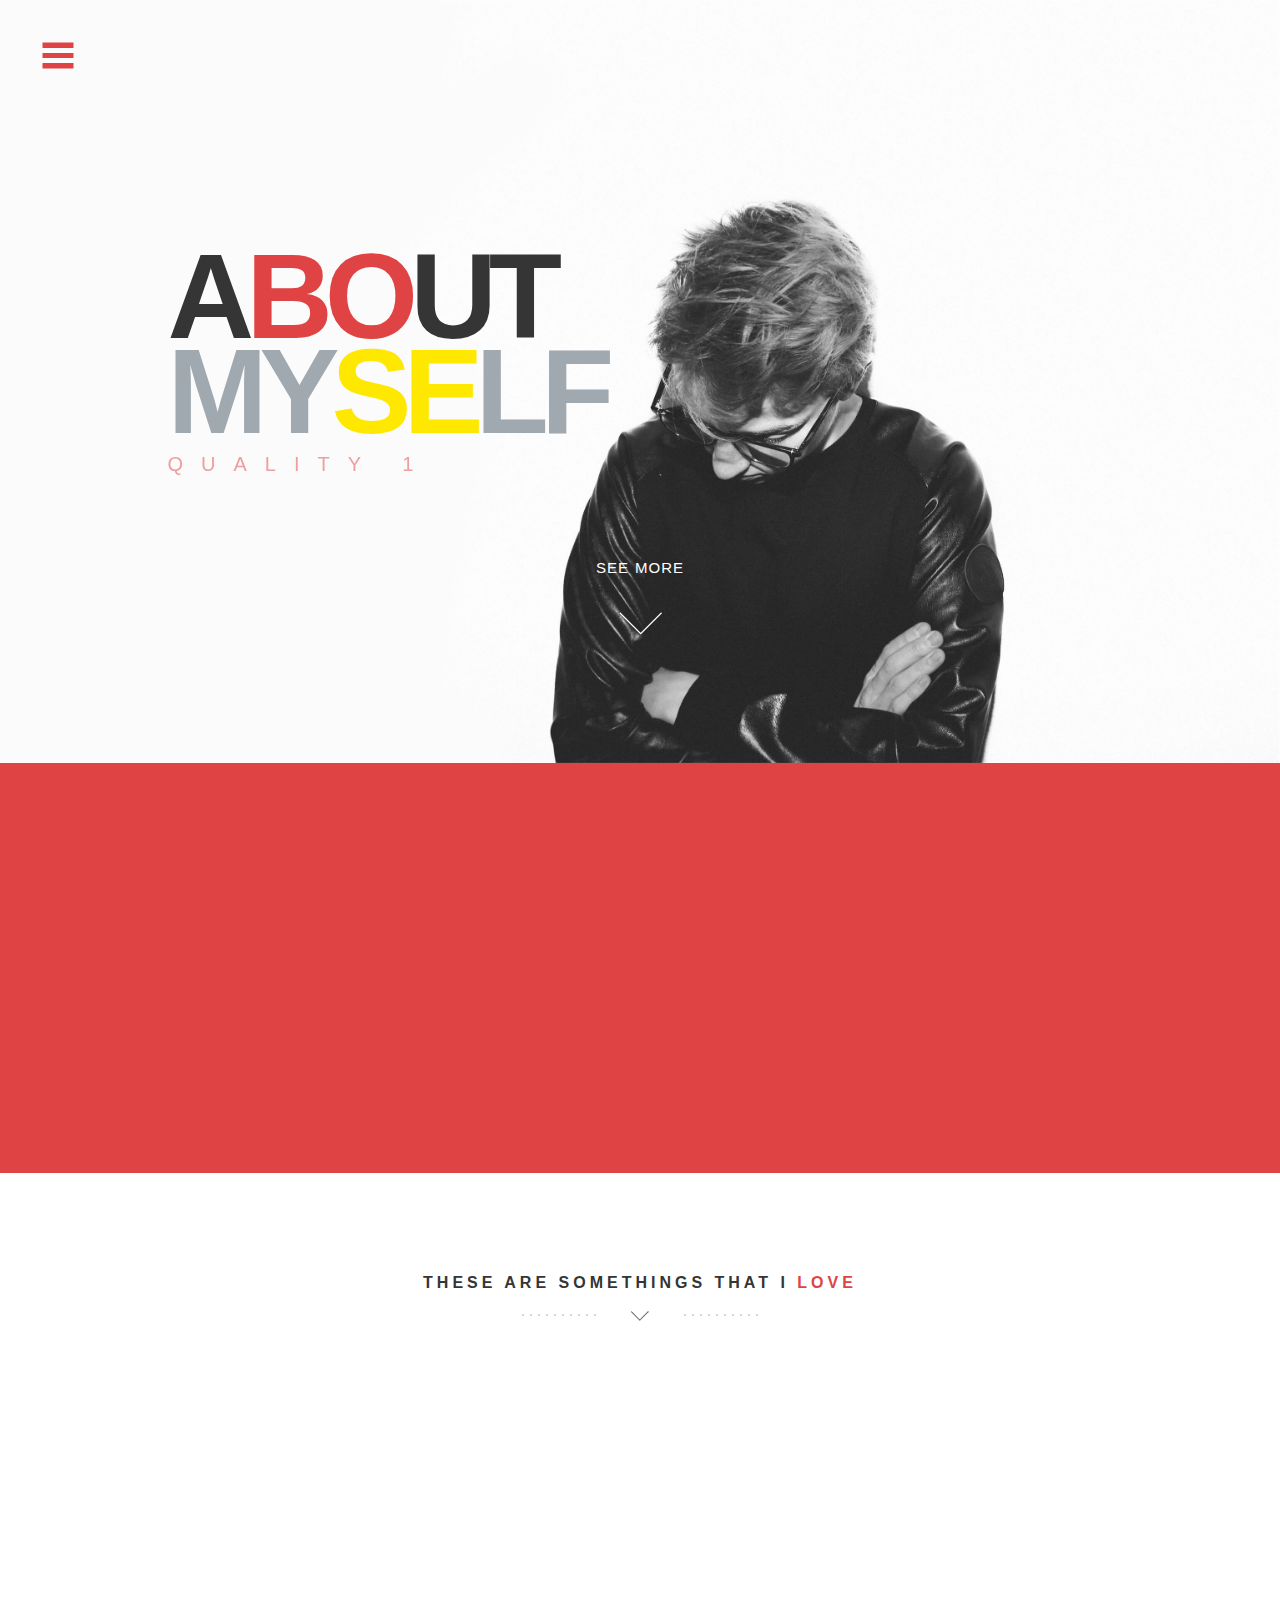
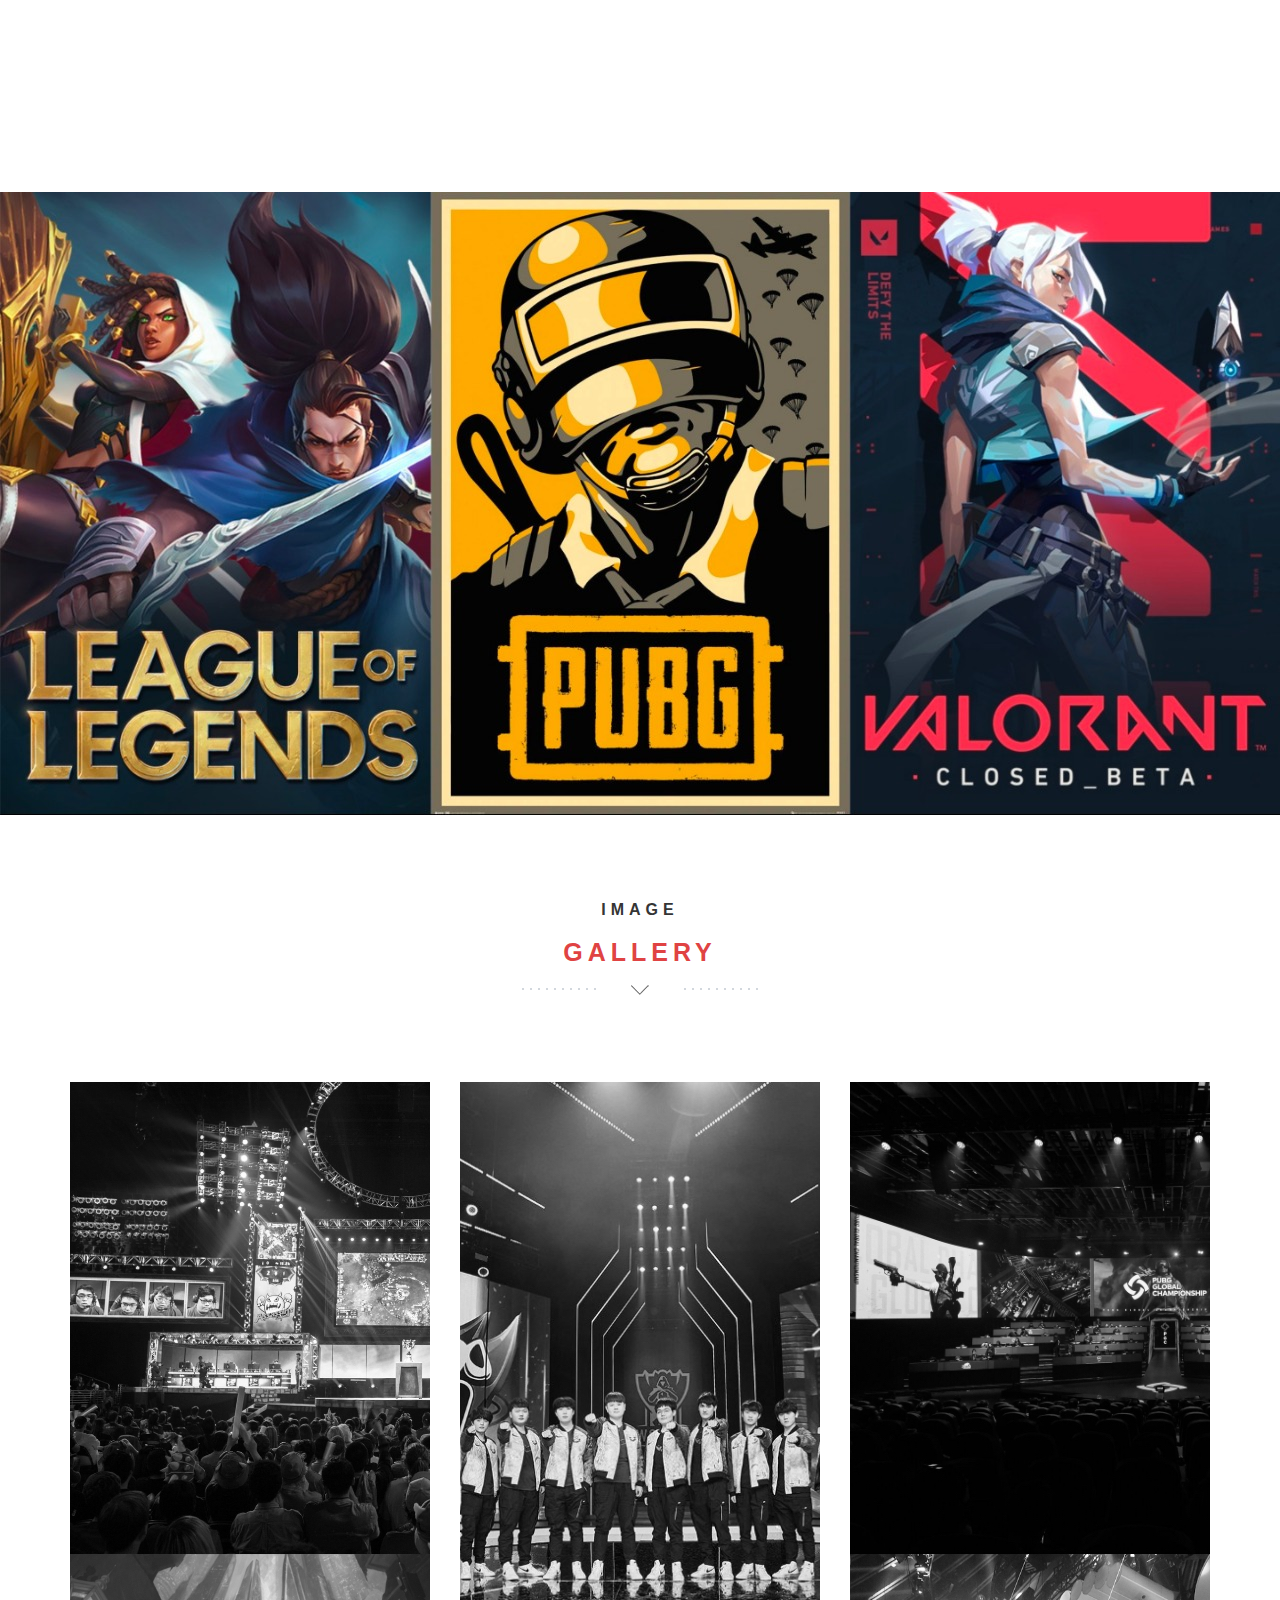
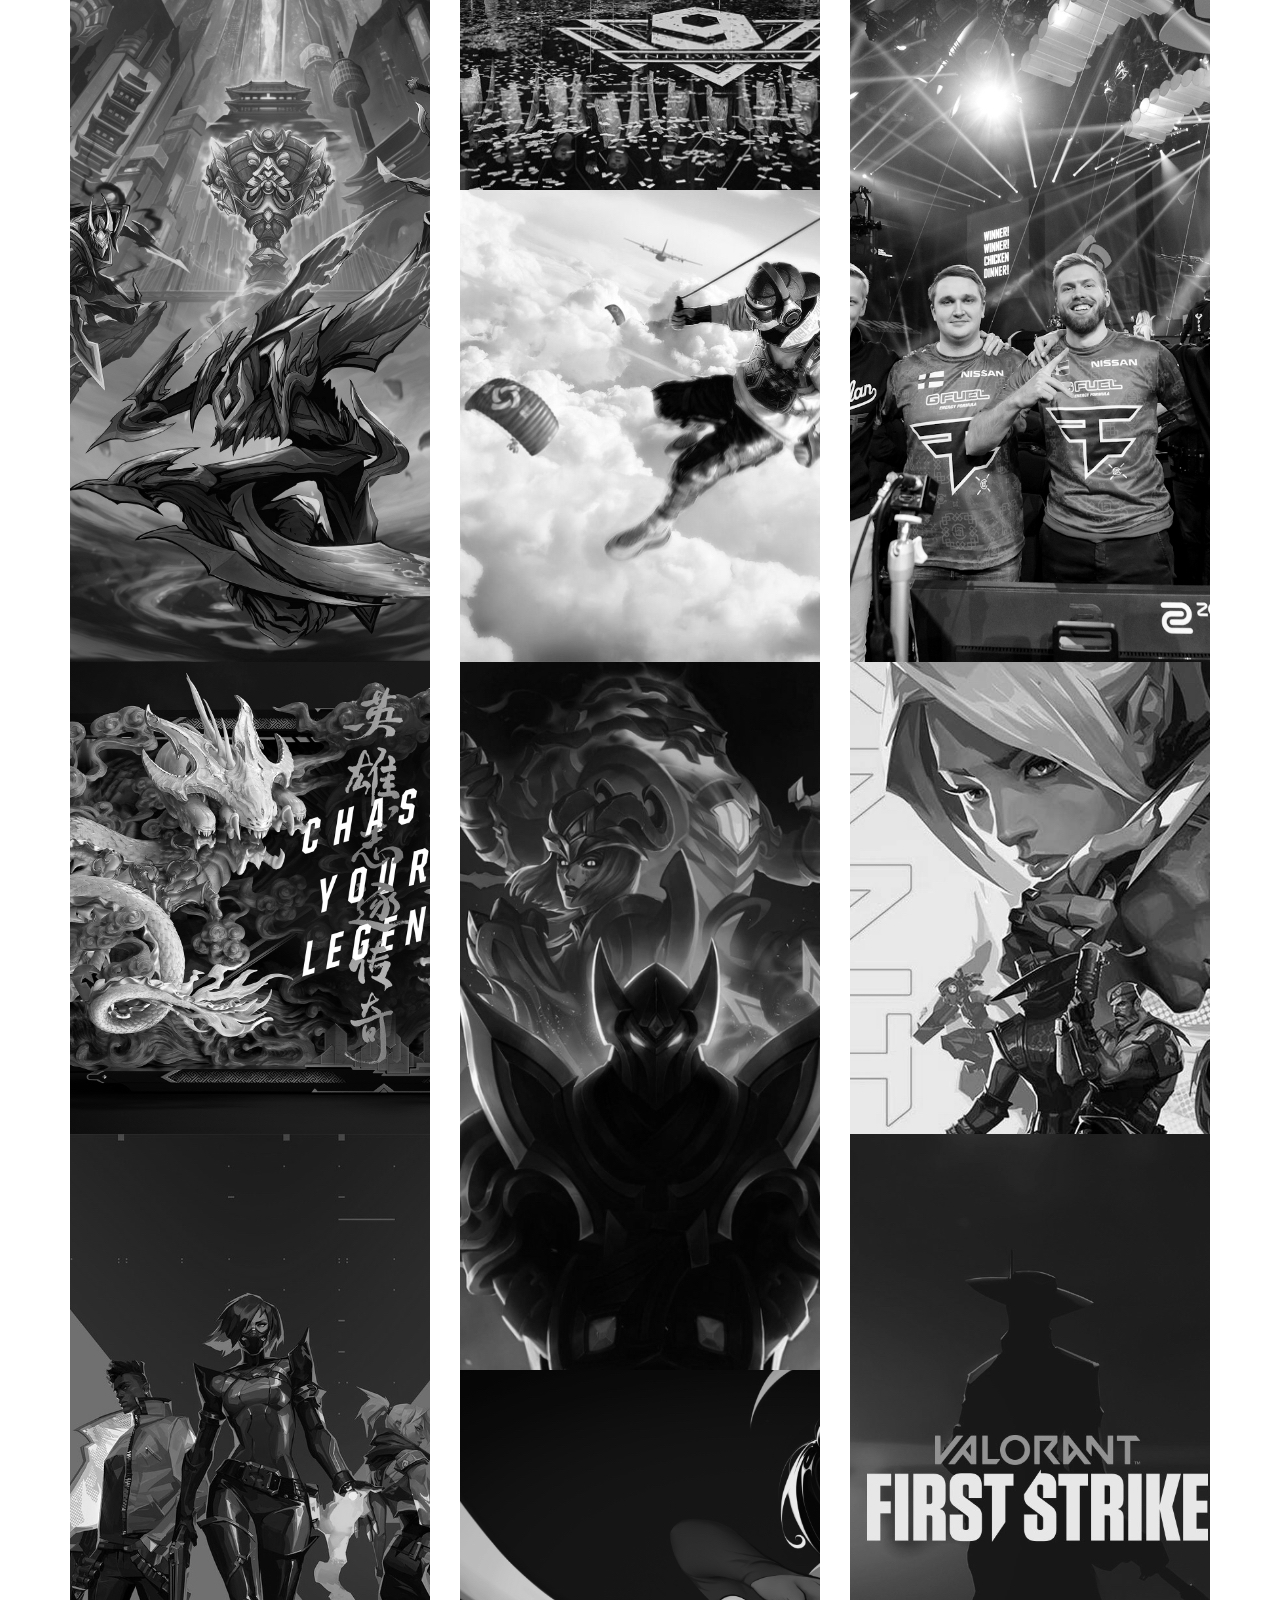
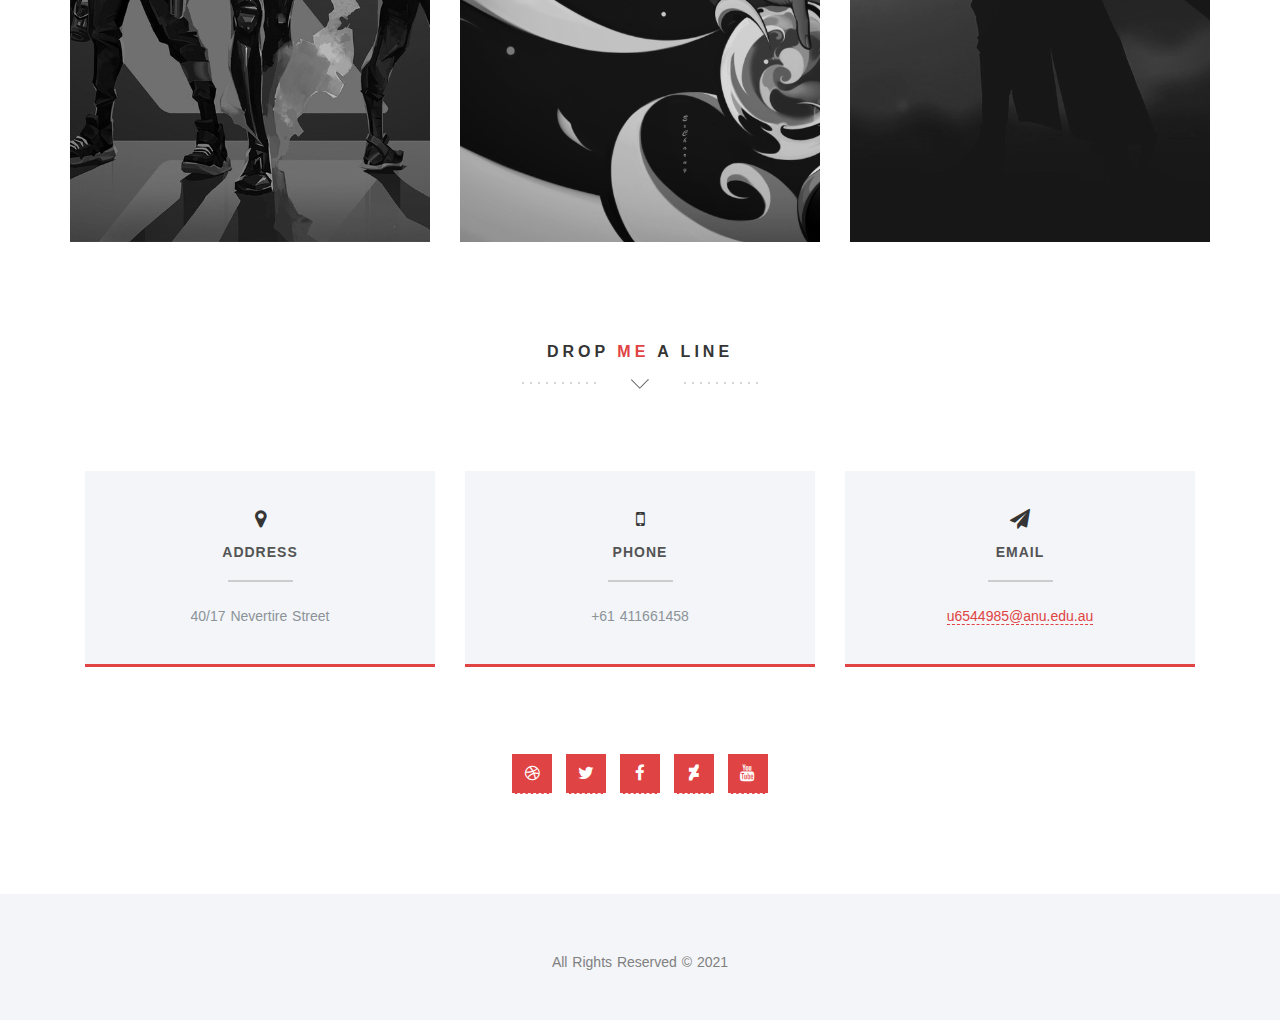
==== index.html @ 8f85847c "add" ====
<!DOCTYPE html>
<html lang="en">
  <head>
    <meta charset="utf-8">
    <meta http-equiv="X-UA-Compatible" content="IE=edge">
    <meta name="viewport" content="width=device-width, initial-scale=1">
	<!-- Website Title -->
    <title>Document</title>
    <!-- Bootstrap -->
    <link href="assets/bootstrap/css/bootstrap.min.css" rel="stylesheet">
	<!-- Font-Awesome -->
    <link href="assets/font-awesome/css/font-awesome.min.css" rel="stylesheet">
	<!-- Lightbox -->
	<link href="assets/lightbox/css/lightbox.css" rel="stylesheet">
    <!-- Text Rotator-->
	<link href="assets/textrotator/simpletextrotator.css" rel="stylesheet">
	<!-- FlexSlider -->
    <link href="assets/flexslider/flexslider.css" rel="stylesheet">
    <script src="https://ajax.googleapis.com/ajax/libs/jquery/3.1.1/jquery.min.js"></script>
    <script src="https://maxcdn.bootstrapcdn.com/bootstrap/3.3.7/js/bootstrap.min.js"></script>
  <!-- Global -->
    <link href="css/main.css" rel="stylesheet">
	<!-- Theme Style -->
  <link href="css/style.css" rel="stylesheet">
	<!-- Animations -->
    <link href="css/animate.css" rel="stylesheet">
    <link rel="stylesheet" href="https://stackpath.bootstrapcdn.com/bootstrap/4.5.0/css/bootstrap.min.css" integrity="sha384-9aIt2nRpC12Uk9gS9baDl411NQApFmC26EwAOH8WgZl5MYYxFfc+NcPb1dKGj7Sk" crossorigin="anonymous">
    <link rel="stylesheet" type="text/css" href="dist/device-mockups.min.css">
    
    
  </head>
    <body id="top">

      <!-- ****************************** Preloader ************************** -->
      <div id="preloader"></div>


	  	<!-- ==========================
        HEADER SECTION 
        =========================== -->
        <header id="home">
		    <!-- creative menu -->
            <div class="container-fluid">
              <div class="row">
                <div class="menu-wrap">
				<nav class="menu">
				    <!-- Menu Links -->
					<div class="icon-list">
            <a href="index.html"><i class="fa fa-fw fa-home"></i><span>Home</span></a>
						<a href="mypassion.html"><i class="fa fa-fw fa-quote-left"></i><span>About</span></a>
					</div>
				</nav>
			    </div>
			    <button class="menu-button" id="open-button"></button><!-- menu button -->
              </div><!--/row-->
            </div><!--/container-->
		  <!-- Header Image -->
          <section class="hero-about" id="hero">
            <div class="container">
			  <!-- Slider Button (don't edit!)-->
              <div class="row">
                <div class="col-md-12 text-right navicon">
                  <a id="nav-toggle" class="nav_slide_button" href="index.html#"><span></span></a>
                </div>
              </div>
			  <!-- HEADER HEADLINE -->
       
              <div class="row">
                <div class="col-md-8 col-md-offset-1 inner">
                  <h1 class="animated fadeInDown">
                    A<span style="color:#E04343;">bo</span>ut<br/>
                    <span>My<span style="color:#FFE800">se</span>lf</span>
                  </h1><!-- Title -->
                  <h3 class="animated fadeInUp delay-05s"><span class="rotate">Quality 1,Quality 2,Quality 3</span></h3><!-- Text Rotator -->
                </div>
              </div>
			  <!-- Learn More Button -->
              <div class="row">
                <div class="col-md-6 col-md-offset-3 text-center">
                  <a href="index.html#about" class="scrollto wow fadeInUp delay-5s ">
			            <p>SEE MORE</p>
			            <p class="scrollto--arrow"><img src="img/scroll-down.png" alt="scroll down arrow"></p>
			        </a>
                </div>
              </div>
            </div>
          </section>
		  <!-- Header Image End -->
        </header>
		<!-- ==========================
        HEADER SECTION END  
        =========================== -->
		
		
		
		
		<!-- ==========================
        ABOUT SECTION  
        =========================== -->
        <section class="intro text-center section-padding color-bg" id="about">
          <div class="container">
		    <!-- WELCOME TEXT -->
            <div class="row">
              <div class="col-md-8 col-md-offset-2 wp1">
                <h1 class="arrow">A little <span>about</span> me</h1><!-- Headline -->
				<!-- about / welcome text -->
                <p>My name is Xuyang Liu, 23. I came from Xinxiang, a beautiful city of Henan Province. I am a college student majored in Information Technology，studying at CECS of ANU. The reason why I chose this major at the beginning was because of my love for e-sports. Some people may think being addicted to video games will cause bad influence on life and study.  However, as an emerging sports industry, e-sports must have a lot of benefits to become so popular.</p>
              </div>
            </div>
          </div>
        </section>




<!-- ==========================
        SERVICE SECTION 
        =========================== -->
        <section class="features text-center section-padding" id="service">
          <div class="container">
        <!-- Headline -->
            <div class="row">
              <div class="col-md-12">
                <h1 class="arrow">These are somethings that I <span style="color: #E04343">love</span> </h1>
              </div>
            </div>
            <div class="row">
              <div class="col-md-12">
          <div class="services">
          <!-- Service Box 1 -->
                  <div class="col-md-4 wp2 item">
                    <div class="icon">
                      <!-- <i class="fa fa-camera"></i>Icon -->
                      <div class="image-cropper">
                        <img src="/img/party.jpg" alt="avatar" class="profile-pic">
                      </div>
                    </div>
                    <h2 class="service--name"><span style="color: #E04343">Party</span> and Club</h2><!-- Title -->
                    <!--<p>Lorem ipsum dolor sit amet, consectetur adipiscing elit. Sed a lorem quis neque interdum consequat ut sed sem. Duis quis tempor nunc. Interdum et malesuada fames ac ante ipsum
                    primis in faucibus.</p>--><!-- Description -->
                  </div>
          <!-- Service Box 2 -->
                  <div class="col-md-4 wp2 item">
                    <div class="icon">
                      <div class="image-cropper">
                        <img src="/img/music.jpg" alt="avatar" class="profile-pic">
                      </div>
                    </div>
                    <h2 class="service--name">Listening to <span style="color: #E04343">Music</span></h2><!-- Title -->
                    <!-- <p>Lorem ipsum dolor sit amet, consectetur adipiscing elit. Sed a lorem quis neque interdum consequat ut sed sem. Duis quis tempor nunc. Interdum et malesuada fames ac ante ipsum
                    primis in faucibus.</p> --><!-- Description -->
                  </div>
          <!-- Service Box 3 -->
                  <div class="col-md-4 wp2 item">
                    <div class="icon">
                      <div class="image-cropper">
                        <img src="/img/basketball.jpg" alt="avatar" class="profile-pic">
                      </div>
                    </div>
                    <h2 class="service--name">Playing <span style="color: #E04343">Basketball</span></h2><!-- Title -->
                    <!-- <p>Lorem ipsum dolor sit amet, consectetur adipiscing elit. Sed a lorem quis neque interdum consequat ut sed sem. Duis quis tempor nunc. Interdum et malesuada fames ac ante ipsum
                    primis in faucibus.</p> --> <!-- Description -->
                  </div>
          </div>
                  <div class="clearfix"></div>
              </div>
            </div>
          </div>
        </section>

  <div id="image-map-section">
    <img src="img/image_map_poster.jpeg" class="image-map" usemap="#image-map">
    
    <map name="image-map">
        <area target="_self" alt="league of legends" title="league of legends" href="lol.html" coords="0,0,460,800" shape="rect">
        <area target="_self" alt="pubg" title="pubg" href="pubg.html" coords="470,0,900,800" shape="rect">
        <area target="_self" alt="valorant" title="valorant" href="valorant.html" coords="910,0,1355,800" shape="rect">
    </map>
  </div>
    
</center>

		

    <section class="swag text-center" id="portfolio">
      <div class="container">
    <!-- Headline -->
        <div class="row">
          <h1 class="arrow">
            Image <span>Gallery</span>
          </h1>
        </div>
      </div>
    </section>

    <div id="photo-gallery" class="container scroll-fade-in-out">


<!-- Gallery -->
<div class="row">
  <div class="col-lg-4 col-md-12 mb-4 mb-lg-0">
    <div class="overlay-effect effects clearfix">
      <div class="img">
        <a href="img/lolal/1.jpg" data-lightbox="roadtrip" title="Project Ten - Lorem Ipsum">
          <img 
            class="shadow-1-strong rounded mb-4 grayscale" 
            src="img/lolal/1.jpg" 
            alt="Portfolio Item">
        </a>
      </div>
    </div>

    <div class="overlay-effect effects clearfix">
      <div class="img">
        <a href="img/lolal/4.jpg" data-lightbox="roadtrip" title="Project Ten - Lorem Ipsum">
          <img
            src="img/lolal/4.jpg"
            class="shadow-1-strong rounded mb-4 grayscale"
            alt=""
          />
        </a>
      </div>
    </div>
  </div>

  <div class="col-lg-4 mb-4 mb-lg-0">
    <div class="overlay-effects effects clearfix">
      <div class="img">
        <a href="img/lolal/2.jpeg" data-lightbox="roadtrip" title="Project Ten - Lorem Ipsum">
          <img
            src="img/lolal/2.jpeg"
            class="grayscale shadow-1-strong rounded mb-4"
            alt=""
          />
        </a>
      </div>
    </div>

    <div class="overlay-effects effects clearfix">
      <div class="img">
        <a href="img/pubgal/3.jpg" data-lightbox="roadtrip" title="Project Ten - Lorem Ipsum">
          <img
            src="img/pubgal/3.jpg"
            class="grayscale shadow-1-strong rounded mb-4"
            alt=""
          />
        </a>
      </div>
    </div>
  </div>

  <div class="col-lg-4 mb-4 mb-lg-0">
    <div class="overlay-effects effects clearfix">
      <div class="img">
        <a href="img/pubgal/5.jpg" data-lightbox="roadtrip" title="Project Ten - Lorem Ipsum">
          <img
            src="img/pubgal/5.jpg"
            class="grayscale shadow-1-strong rounded mb-4"
            alt=""
          />
        </a>
      </div>
    </div>

    <div class="overlay-effects effects clearfix">
      <div class="img">
        <a href="img/pubgal/6.jpg" data-lightbox="roadtrip" title="Project Ten - Lorem Ipsum">
          <img
            src="img/pubgal/6.jpg"
            class="grayscale shadow-1-strong rounded mb-4"
            alt=""
          />
        </a>
      </div>
    </div>
  </div>
</div>

<div class="row">
  <div class="col-lg-4 col-md-12 mb-4 mb-lg-0">
    <div class="overlay-effect effects clearfix">
      <div class="img">
        <a href="img/lolal/5.jpg" data-lightbox="roadtrip" title="Project Ten - Lorem Ipsum">
          <img 
            class="shadow-1-strong rounded mb-4 grayscale" 
            src="img/lolal/5.jpg" 
            alt="Portfolio Item">
        </a>
      </div>
    </div>

    <div class="overlay-effect effects clearfix">
      <div class="img">
        <a href="img/valorantal/6.jpg" data-lightbox="roadtrip" title="Project Ten - Lorem Ipsum">
          <img
            src="img/valorantal/6.jpg"
            class="shadow-1-strong rounded mb-4 grayscale"
            alt=""
          />
        </a>
      </div>
    </div>
  </div>

  <div class="col-lg-4 mb-4 mb-lg-0">
    <div class="overlay-effects effects clearfix">
      <div class="img">
        <a href="img/lolal/6.jpg" data-lightbox="roadtrip" title="Project Ten - Lorem Ipsum">
          <img
            src="img/lolal/6.jpg"
            class="grayscale shadow-1-strong rounded mb-4"
            alt=""
          />
        </a>
      </div>
    </div>

    <div class="overlay-effects effects clearfix">
      <div class="img">
        <a href="img/valorantal/1.jpg" data-lightbox="roadtrip" title="Project Ten - Lorem Ipsum">
          <img
            src="img/valorantal/1.jpg"
            class="grayscale shadow-1-strong rounded mb-4"
            alt=""
          />
        </a>
      </div>
    </div>
  </div>

  <div class="col-lg-4 mb-4 mb-lg-0">
    <div class="overlay-effects effects clearfix">
      <div class="img">
        <a href="img/valorantal/3.jpg" data-lightbox="roadtrip" title="Project Ten - Lorem Ipsum">
          <img
            src="img/valorantal/3.jpg"
            class="grayscale shadow-1-strong rounded mb-4"
            alt=""
          />
        </a>
      </div>
    </div>

    <div class="overlay-effects effects clearfix">
      <div class="img">
        <a href="img/valorantal/4.jpg" data-lightbox="roadtrip" title="Project Ten - Lorem Ipsum">
          <img
            src="img/valorantal/4.jpg"
            class="grayscale shadow-1-strong rounded mb-4"
            alt=""
          />
        </a>
      </div>
    </div>
  </div>
</div>
<!-- Gallery -->

  </div><!--/.container-->

		
		<!-- ==========================
        CONTACT SECTION
        =========================== -->
        <section class="text-center section-padding contact-wrap" id="contact">
		  <!-- To Top Button -->
          <!--<a href="index.html#top" class="up-btn"><i class="fa fa-chevron-up"></i></a>-->
          <div class="container">
		    <!-- Headline -->
            <div class="row">
              <div class="col-md-12">
                <h1 class="arrow">Drop <span>me</span> a line</h1>
              </div>
            </div>
            <div class="row contact-details">
			  <!-- Adress Box -->
              <div class="col-md-4">
                <div class="dark-box box-hover">
                  <h2><i class="fa fa-map-marker"></i><span>Address</span></h2>
                  <p>40/17 Nevertire Street</p>
                </div>
              </div>
			  <!-- Phone Number Box -->
              <div class="col-md-4">
                <div class="dark-box box-hover">
                  <h2><i class="fa fa-mobile"></i><span>Phone</span></h2>
                  <p>+61 411661458</p>
                </div>
              </div>
			  <!-- E-Mail Box -->
              <div class="col-md-4">
                <div class="dark-box box-hover">
                  <h2><i class="fa fa-paper-plane"></i><span>Email</span></h2>
                  <p><a href="index.html#">u6544985@anu.edu.au</a></p>
                </div>
              </div>
            </div>
			<!--<div class="row">
			  <div class="col-md-6">
			    <div id="googlemaps"></div>
			  </div>
			  <div class="col-md-6 contact">
			     <form role="form">
				            
                            <div class="row">
                                <div class="col-md-6">
								
                                    <div class="form-group">
                                        <input type="text" class="form-control" placeholder="Your name">
                                    </div>
                                </div>
                                <div class="col-md-6">
								    
                                    <div class="form-group">
                                        <input type="email" class="form-control" placeholder="Email address">
                                    </div>
                                </div>
                            </div>
							
                            <div class="form-group">
                                <textarea class="form-control" placeholder="Write you message here..." style="height:232px;"></textarea>
                            </div>
							
                            <button type="submit" class="btn btn-send">
                                Send message
                            </button>
                        </form>
			  </div>
			</div>-->
			<br>
			<!-- Social Buttons - use font-awesome, past in what you want -->
            <div class="row">
              <div class="col-md-12">
                <ul class="social-buttons">
                  <li><a href="index.html#" class="social-btn"><i class="fa fa-dribbble"></i></a></li><!-- dribble -->
                  <li><a href="index.html#" class="social-btn"><i class="fa fa-twitter"></i></a></li><!-- twitter -->
                  <li><a href="index.html#" class="social-btn"><i class="fa fa-facebook"></i></a></li><!-- facebook -->
				  <li><a href="index.html#" class="social-btn"><i class="fa fa-deviantart"></i></a></li><!-- deviantart -->
				  <li><a href="index.html#" class="social-btn"><i class="fa fa-youtube"></i></a></li><!-- youtube -->
                </ul>
              </div>
            </div>
          </div>
        </section>
		<!-- ==========================
        CONTACT SECTION END
        =========================== -->
		
		
		
		<!-- ==========================
        FOOTER SECTION
        =========================== -->
        <footer>
          <div class="container">
            <div class="row">
              <div class="col-md-12 text-center">
                <p>All Rights Reserved &copy; 2021
              </div>
            </div>
          </div>
        </footer>
		<!-- ==========================
        FOOTER SECTION END
        =========================== -->		
		
		
    <!-- jQuery -->
    <script src="https://ajax.googleapis.com/ajax/libs/jquery/1.11.0/jquery.min.js"></script>
    <!-- SmoothScroll -->           
    <script type="text/javascript" src="assets/smoothscroll/smoothscroll.js"></script>
    <!-- Bootstrap -->
    <script src="assets/bootstrap/js/bootstrap.min.js"></script>
	<!-- Waypoints -->
	<script src="js/waypoints.min.js"></script>
    <!-- classie.js -->
	<script src="js/classie.js"></script>
    <!-- FlexSlider -->
    <script src="assets/flexslider/jquery.flexslider.js"></script>
	<!-- Modernizr -->
    <script src="js/modernizr.js"></script>
	<!-- Text Rotator -->
	<script src="assets/textrotator/jquery.simple-text-rotator.js"></script>
	<!-- Lightbox.js -->
    <script src="assets/lightbox/js/lightbox.min.js"></script>
    <!-- Google Maps --> 
    <script type="text/javascript" src="https://maps.googleapis.com/maps/api/js?key=AIzaSyDeKBBPJTG3v5w3cNPAgM6ZsJiPyL1mP_o&amp;sensor=false"></script>
    <script src="https://cdnjs.cloudflare.com/ajax/libs/gsap/3.6.1/gsap.min.js"></script>
    <script src="https://cdnjs.cloudflare.com/ajax/libs/gsap/3.6.1/ScrollTrigger.min.js"></script>
  
    <!-- Theme JavaScript Core -->
	<script src="js/main.js"></script>
	<script src="js/script.js"></script>
  <script src="js/scroll.js"></script>

	
	<!-- TEXT ROTATOR SETTINGS -->
    <script type="text/javascript">
    $(".rotate").textrotator({
      animation: "fade", // You can pick the way it animates when rotating through words. Options are dissolve (default), fade, flip, flipUp, flipCube, flipCubeUp and spin.
      separator: ",", // If you don't want commas to be the separator, you can define a new separator (|, &, * etc.) by yourself using this field.
      speed: 2000 // How many milliseconds until the next word show.
    });
    </script>
	
    </body>
</html>
---- assets/textrotator/simpletextrotator.css ----
.rotating {
  display: inline-block;
  -webkit-transform-style: preserve-3d;
  -moz-transform-style: preserve-3d;
  -ms-transform-style: preserve-3d;
  -o-transform-style: preserve-3d;
  transform-style: preserve-3d;
  -webkit-transform: rotateX(0) rotateY(0) rotateZ(0);
  -moz-transform: rotateX(0) rotateY(0) rotateZ(0);
  -ms-transform: rotateX(0) rotateY(0) rotateZ(0);
  -o-transform: rotateX(0) rotateY(0) rotateZ(0);
  transform: rotateX(0) rotateY(0) rotateZ(0);
  -webkit-transition: 0.5s;
  -moz-transition: 0.5s;
  -ms-transition: 0.5s;
  -o-transition: 0.5s;
  transition: 0.5s;
  -webkit-transform-origin-x: 50%;
}

.rotating.flip {
  position: relative;
}

.rotating .front, .rotating .back {
  left: 0;
  top: 0;
  -webkit-backface-visibility: hidden;
  -moz-backface-visibility: hidden;
  -ms-backface-visibility: hidden;
  -o-backface-visibility: hidden;
  backface-visibility: hidden;
}

.rotating .front {
  position: absolute;
  display: inline-block;
  -webkit-transform: translate3d(0,0,1px);
  -moz-transform: translate3d(0,0,1px);
  -ms-transform: translate3d(0,0,1px);
  -o-transform: translate3d(0,0,1px);
  transform: translate3d(0,0,1px);
}

.rotating.flip .front {
  z-index: 1;
}

.rotating .back {
  display: block;
  opacity: 0;
}

.rotating.spin {
  -webkit-transform: rotate(360deg) scale(0);
  -moz-transform: rotate(360deg) scale(0);
  -ms-transform: rotate(360deg) scale(0);
  -o-transform: rotate(360deg) scale(0);
  transform: rotate(360deg) scale(0);
}



.rotating.flip .back {
  z-index: 2;
  display: block;
  opacity: 1;
  
  -webkit-transform: rotateY(180deg) translate3d(0,0,0);
  -moz-transform: rotateY(180deg) translate3d(0,0,0);
  -ms-transform: rotateY(180deg) translate3d(0,0,0);
  -o-transform: rotateY(180deg) translate3d(0,0,0);
  transform: rotateY(180deg) translate3d(0,0,0);
}

.rotating.flip.up .back {
  -webkit-transform: rotateX(180deg) translate3d(0,0,0);
  -moz-transform: rotateX(180deg) translate3d(0,0,0);
  -ms-transform: rotateX(180deg) translate3d(0,0,0);
  -o-transform: rotateX(180deg) translate3d(0,0,0);
  transform: rotateX(180deg) translate3d(0,0,0);
}

.rotating.flip.cube .front {
  -webkit-transform: translate3d(0,0,100px) scale(0.9,0.9);
  -moz-transform: translate3d(0,0,100px) scale(0.85,0.85);
  -ms-transform: translate3d(0,0,100px) scale(0.85,0.85);
  -o-transform: translate3d(0,0,100px) scale(0.85,0.85);
  transform: translate3d(0,0,100px) scale(0.85,0.85);
}

.rotating.flip.cube .back {
  -webkit-transform: rotateY(180deg) translate3d(0,0,100px) scale(0.9,0.9);
  -moz-transform: rotateY(180deg) translate3d(0,0,100px) scale(0.85,0.85);
  -ms-transform: rotateY(180deg) translate3d(0,0,100px) scale(0.85,0.85);
  -o-transform: rotateY(180deg) translate3d(0,0,100px) scale(0.85,0.85);
  transform: rotateY(180deg) translate3d(0,0,100px) scale(0.85,0.85);
}

.rotating.flip.cube.up .back {
  -webkit-transform: rotateX(180deg) translate3d(0,0,100px) scale(0.9,0.9);
  -moz-transform: rotateX(180deg) translate3d(0,0,100px) scale(0.85,0.85);
  -ms-transform: rotateX(180deg) translate3d(0,0,100px) scale(0.85,0.85);
  -o-transform: rotateX(180deg) translate3d(0,0,100px) scale(0.85,0.85);
  transform: rotateX(180deg) translate3d(0,0,100px) scale(0.85,0.85);
}
---- css/main.css ----
/* ==========================================================================
	Global Styles
========================================================================== */
*, *::before, *::after {
	margin: 0;
	padding: 0;
	box-sizing: border-box;
}

body {
	overflow: hidden;
	overflow-y: scroll;
}

a {
	color: #E04343;
	-webkit-transition:all 0.5s;
	-moz-transition:all 0.5s;
	-o-transition:all 0.5s;
	transition:all 0.5s;
	border-bottom: 1px dashed;
	outline:none!important;
}
a:hover,a:focus,a:active {
	color:#0D0D0D;
	text-decoration:none;
	outline:none!important;
}
p {
	color:#8c9398;
	word-spacing:1px;
	line-height:25px;
	font-size:14px;
}
h2 {
	font-size:15px;
	color:#353535!important;
	text-transform:uppercase;
	font-weight:bold;
}
h2::after {
	content:" ";
	border:solid 1px #CCCCCC;
	display:block;
	width:65px;
	margin:20px auto;
}
h6 {
	font-size:15px;
	color:#8c8c8c;
	text-transform:uppercase;
	font-weight:bold;
}
h6::after {
	content:" ";
	border:solid 1px #CCCCCC;
	display:block;
	width:65px;
	margin-top: 20px;
}
/* ==========================================================================HTML5 display definitions========================================================================== */
article,aside,details,figcaption,figure,footer,header,hgroup,nav,section,summary {
	display:block;
}
audio,canvas,video {
	display:inline-block;
	*display:inline;
	*zoom: 1;
}
/* Remove excess height in iOS 5 devices. */
audio:not([controls]) {
	display:none;
	height:0;
}
[hidden] {
	display: none;
}
/* ==========================================================================Base========================================================================== */
html {
	font-size:100%;
	-webkit-text-size-adjust:100%;
	-ms-text-size-adjust:100%;
}
html,html a {
	-webkit-font-smoothing:antialiased;
	text-shadow:1px 1px 1px rgba(0,0,0,0.004);
}
html,button,input,select,textarea {
	font-family:'Varela Round',sans-serif;
}
body {
	margin:0;
	font-family: 'Open Sans',sans-serif;
}
/* ==========================================================================Links========================================================================== */
a:focus {
	outline:thin dotted;
}
a:active,a:hover {
	outline: 0;
}
/* ==========================================================================Typography========================================================================== */
@import url(http://fonts.googleapis.com/css?family=Open+Sans:300,400);
h1 {
	font-size:2em;
	margin:0.67em 0;
	color:#353535;
}
h2 {
	font-size:1.5em;
	margin:0.83em 0;
}
h3 {
	font-size:1.17em;
	margin:1em 0;
}
h4 {
	font-size:1em;
	margin:1.33em 0;
}
h5 {
	font-size:0.83em;
	margin:1.67em 0;
}
h6 {
	font-size: 12px;
	margin:2.33em 0;
}
abbr[title] {
	border-bottom:1px dotted;
}
b,strong {
	font-weight:bold;
}
blockquote {
	margin:0em 55px;
	border-left:4px solid #CCCCCC;
}
dfn {
	font-style:italic;
}
mark {
	background:#ff0;
	color:#000;
}
p,pre {
	margin:1em 0;
}
code,kbd,pre,samp {
	font-family:monospace,serif;
	_font-family:'courier new',monospace;
	font-size:1em;
}
pre {
	white-space:pre;
	white-space:pre-wrap;
	word-wrap:break-word;
}
q {
	quotes:none;
}
q:before,q:after {
	content:'';
	content:none;
}
small {
	font-size:75%;
}
sub,sup {
	font-size:75%;
	line-height:0;
	position:relative;
	vertical-align:baseline;
}
sup {
	top:-0.5em;
}
sub {
	bottom:-0.25em;
}
p {
	font-size: 14px;
	font-weight:100;
	line-height: 28px!important;
}
/* ==========================================================================Lists========================================================================== */
dl,menu,ol,ul {
	margin:1em 0;
}
dd {
	margin:0 0 0 40px;
}
menu,ol,ul {
	padding:0 0 0 40px;
}
nav ul,nav ol {
	list-style:none;
	list-style-image: none;
}
/* ==========================================================================Embedded content========================================================================== */
img {
	border:0;
	-ms-interpolation-mode:bicubic;
}
svg:not(:root) {
	overflow: hidden;
}
/* ==========================================================================Figures========================================================================== */
figure {
	margin: 0;
}
/* ==========================================================================Forms========================================================================== */
form {
	margin:0;
}
fieldset {
	border:1px solid #c0c0c0;
	margin:0 2px;
	padding:0.35em 0.625em 0.75em;
}
legend {
	border:0;
	padding:0;
	white-space:normal;
	*margin-left:-7px;
}
button,input,select,textarea {
	font-size:100%;
	/* margin:0;
	vertical-align:baseline;
	vertical-align:middle;*/
}
button,input {
	line-height:normal;
}
button,html input[type="button"],input[type="reset"],input[type="submit"] {
	-webkit-appearance:button;
	cursor:pointer;
	*overflow:visible;
}
button[disabled],input[disabled] {
	cursor:default;
}
input[type="checkbox"],input[type="radio"] {
	box-sizing:border-box;
	padding:0;
	*height:13px;
	*width:13px;
}
input[type="search"] {
	-webkit-appearance:textfield;
	-moz-box-sizing:content-box;
	-webkit-box-sizing:content-box;
	box-sizing:content-box;
}
input[type="search"]::-webkit-search-cancel-button,input[type="search"]::-webkit-search-decoration {
	-webkit-appearance:none;
}
button::-moz-focus-inner,input::-moz-focus-inner {
	border:0;
	padding:0;
}
textarea {
	overflow:auto;
	vertical-align: top;
}
/* ==========================================================================Tables========================================================================== */
table {
	border-collapse:collapse;
	border-spacing: 0;
}
video {
	position: absolute;
	width: 100%;
	object-fit: cover;
}
---- css/style.css ----
/*========================================================================*/



/* ///////////////////////////////////////////////////////////////////// 
// 03 - Preloader
/////////////////////////////////////////////////////////////////////*/

#preloader {
    position:fixed;
    left:0;
    top:0;
    z-index:99999999999;
    width:100%;
    height:100%;
    overflow:visible;
    background: #fff url('../img/preloader.gif') no-repeat center center;
}



/* ==========================================================================Section Styles========================================================================== */
.section-padding {
	padding:90px 0 100px
}
.dark-bg {
	background:#f3f5f8;
}
.light-bg {
	background-color:#fff;
}
.dark-box {
	background: #F3F5F8;
	-webkit-box-shadow: 0px 3px 0px 0px #E04343;
	-moz-box-shadow: 0px 3px 0px 0px #E04343;
	box-shadow: 0px 3px 0px 0px #E04343;
	padding:20px 0;
}
.dark-box:hover,.dark-box:focus {
	-webkit-box-shadow: 0px 3px 0px 0px #FFE801;
	-moz-box-shadow: 0px 3px 0px 0px #FFE801;
	box-shadow: 0px 3px 0px 0px #FFE801;
}
.box-hover {
	transition:all 500ms ease-in-out;
	-webkit-transition:all 500ms ease-in-out;
	-moz-transition:all 500ms ease-in-out;
	-o-transition:all 500ms ease-in-out;
}
.box-hover:hover,.box-hover:focus {
	transform:translate(0,-15px);
	-webkit-transform:translate(0,-15px);
	-ms-transform:translate(0,-15px);
}
.wrapper {
	height:650px;
}
.nopadding {
	padding:0;
}
.inner {
	padding-top: 138px;
}
/* ==========================================================================Navigation========================================================================== */
.menu-wrap a {
	color:#555d7c;
	outline:none!important;
}
.menu-wrap a:hover,.menu-wrap a:focus {
	color: #E04343;
}
.content-wrap {
	overflow-y:scroll;
	-webkit-overflow-scrolling:touch;
	-webkit-transition:-webkit-transform 0.4s;
	transition:transform 0.4s;
	-webkit-transition-timing-function:cubic-bezier(0.7,0,0.3,1);
	transition-timing-function:cubic-bezier(0.7,0,0.3,1);
}
.content {
	position:relative;
	background:#b4bad2;
	padding-bottom: 12em;
}
/* Common styles for menu button and menu-wrap */
.menu-button,.menu-wrap {
	position:fixed;
	width:2.5em;
	height:2.25em;
	font-size:1.5em;
	-webkit-transform:translate3d(1.5em,1.5em,0);
	transform: translate3d(1.5em,1.5em,0);
	background:transparent;
}
/* Menu Button */
.menu-button {
	z-index:1000;
	margin:0;
	padding:0;
	border:none;
	text-indent:2.5em;
	color:transparent;
}
.menu-button::before {
	position:absolute;
	top:0.5em;
	right:0.5em;
	bottom:0.5em;
	left:0.5em;
	background: linear-gradient(#E04343 20%,rgba(0, 0, 0, 0) 20%,rgba(0, 0, 0, 0) 40%,#E04343 40%,#E04343 60%,rgba(0, 0, 0, 0) 60%,rgba(0, 0, 0, 0) 80%,#E04343 80%);
	content:'';
}
.menu-button:hover {
	opacity: 0.6;
}
/* Menu */
.menu-wrap {
	z-index:999;	
	-webkit-transition:width 0.4s,height 0.4s,-webkit-transform 0.4s;
	transition:width 0.4s,height 0.4s,transform 0.4s;
	-webkit-transition-timing-function:cubic-bezier(0.7,0,0.3,1);
	transition-timing-function:cubic-bezier(0.7,0,0.3,1);
}
.menu {
	height:100%;
	overflow:hidden;
	font-size:0.75em;
}
.icon-list {
	float:right;
	padding:2.5em 2em 0 6em;
}
.icon-list a {
	opacity:0;
	display:inline-block;
	padding:0 0.2em;
	margin:0 15px;
	text-align:center;
	font-size:1.2em;
	color: #353535;
}
.icon-list a span {
	display:block;
	text-transform:uppercase;
	letter-spacing:1px;
	font-size:0.5em;
	font-weight:700;
	padding-top: 0.5em;
}
/* Shown menu */
.show-menu .content-wrap {
	-webkit-transition-delay:0s;
	transition-delay:0s;
	-webkit-transform:translate3d(0,125px,0);
	transform:translate3d(0,125px,0);
}
.show-menu .menu-wrap {
	width:100%;
	height:125px;
	-webkit-transform:translate3d(0,0,0);
	transform:translate3d(0,0,0);
	-webkit-transition-delay:0s;
	transition-delay:0s;
	border-bottom: 1px solid #E04343;
}
.show-menu .icon-list a {
	opacity:1;
	-webkit-transition:opacity 0.4s 0.4s;
	transition:opacity 0.4s 0.4s;
}
.show-menu .icon-list a:nth-child(2) {
	-webkit-transition-delay:0.42s;
	transition-delay:0.42s;
}
.show-menu .icon-list a:nth-child(3) {
	-webkit-transition-delay:0.44s;
	transition-delay:0.44s;
}
.show-menu .icon-list a:nth-child(4) {
	-webkit-transition-delay:0.46s;
	transition-delay:0.46s;
}
.show-menu .icon-list a:nth-child(5) {
	-webkit-transition-delay:0.48s;
	transition-delay:0.48s;
}
.show-menu .icon-list a:nth-child(6) {
	-webkit-transition-delay:0.5s;
	transition-delay: 0.5s;
}
/* ==========================================================================Hero========================================================================== */

@keyframes animate-bg{
	0%,100%{
		background: url(../img/esports1.jpg) right bottom no-repeat;
		background-size: cover;
	}
	20%{
		background: url(../img/espor.jpg) right bottom no-repeat;
		background-size: cover;
	}
	40%{
		background: url(../img/esports3.jpg) right bottom no-repeat;
		background-size: cover;
	}
	60%{
		background: url(../img/esports6.jpg) right bottom no-repeat;
		background-size: cover;
	}
	80%{
		background: url(../img/esports5.jpg) right bottom no-repeat;
		background-size: cover;
	}

}
.hero {
	/* background: url('../img/header-bg.jpg') right bottom no-repeat; */
	/* background-size: contain; */
	/* padding:110px 0 100px 0; */
	position: relative;
	/* background-color: #FBFBFB; */
}

.hero--carousel {
	height:100vh;
	animation: animate-bg 10s infinite ease-in-out;
}

.hero-about {
	background: url('../img/header-bg.jpg') right bottom no-repeat;
	background-size: contain;
	padding:110px 0 100px 0;
	height:auto;
	background-color: #FBFBFB;
	/* animation: animate-bg 10s infinite ease-in-out; */
}
.hero-about1 {
	/* background: url('../pubg-logo-black-pubg-tips-12.png') right bottom no-repeat; */
	background-size: contain;
	padding:110px 0 100px 0;
	height:auto;
	background-color: #FBFBFB;
	/* animation: animate-bg 10s infinite ease-in-out; */
}

.hero-about h1 {
	font-size: 120px;
	letter-spacing: -8px;
	margin: 0;
	font-weight: 600;
	line-height: 95px;
	text-transform: uppercase;
}
.hero-about1 h1 {
	font-size: 120px;
	letter-spacing: -8px;
	margin: 0;
	font-weight: 600;
	line-height: 95px;
	text-transform: uppercase;
}
.hero-about h1 span {
	color:#a1a9b0;
	/* display:inline-block; */
}
.hero-about1 h1 span {
	color:#a1a9b0;
	/* display:inline-block; */
}
.hero-about h3 {
	font-size: 20px;
	margin:0;
	padding:0;
	opacity:0.5;
	color: #E04343;
	letter-spacing: 18px;
	line-height: 50px;
	text-transform: uppercase;
}
.hero-about1 h3 {
	font-size: 20px;
	margin:0;
	padding:0;
	opacity:0.5;
	color: #E04343;
	letter-spacing: 18px;
	line-height: 50px;
	text-transform: uppercase;
}
.hero-about p {
	letter-spacing:1px;
	color:#fff;
	font-size: 15px;
}
.hero-about1 p {
	letter-spacing:1px;
	color:#fff;
	font-size: 15px;
}
.hero h1 {
	font-size: 120px;
	letter-spacing: -8px;
	margin: 0;
	font-weight: 600;
	line-height: 95px;
	text-transform: uppercase;
}
.hero h1 span {
	color:#a1a9b0;
	/* display:inline-block; */
}
.hero h3 {
	font-size: 20px;
	margin:0;
	padding:0;
	opacity:0.5;
	color: #E04343;
	letter-spacing: 18px;
	line-height: 50px;
	text-transform: uppercase;
}
.hero p {
	letter-spacing:1px;
	color:#fff;
	font-size: 15px;
}
/* Boucing Arrow Animation */
@keyframes arrowbounce {
	from {
		-webkit-transform:translateY(0);
		-moz-transform:translateY(0);
		transform:translateY(0);
	}
	to {
		-webkit-transform:translateY(-20px);
		-moz-transform:translateY(-20px);
		transform:translateY(-20px);
	}
}
@-moz-keyframes arrowbounce {
	/* Firefox */ from {
		-webkit-transform:translateY(0);
		-moz-transform:translateY(0);
		transform:translateY(0);
	}
	to {
		-webkit-transform:translateY(-20px);
		-moz-transform:translateY(-20px);
		transform:translateY(-20px);
	}
}
@-webkit-keyframes arrowbounce {
	/* Safari and Chrome */ from {
		-webkit-transform:translateY(0);
		-moz-transform:translateY(0);
		transform:translateY(0);
	}
	to {
		-webkit-transform:translateY(-20px);
		-moz-transform:translateY(-20px);
		transform:translateY(-20px);
	}
}
@-o-keyframes arrowbounce {
	/* Opera */ from {
		-webkit-transform:translateY(0);
		-moz-transform:translateY(0);
		transform:translateY(0);
	}
	to {
		-webkit-transform:translateY(-20px);
		-moz-transform:translateY(-20px);
		transform:translateY(-20px);
	}
}
.scrollto {
	padding: 50px 0px 0px 0px;
	display:block;
	color:#FFF;
	text-decoration:none;
	width:200px;
	margin:0 auto;
	border-bottom: none;
}
.scrollto--arrow {
	padding:10px;
}
.scrollto--arrow img {
	animation:arrowbounce 1s alternate infinite;
	-moz-animation:arrowbounce 1s alternate infinite;
	/* Firefox */-webkit-animation:arrowbounce 1s alternate infinite;
	/* Safari and Chrome */-o-animation: arrowbounce 1s alternate infinite;
	/* Opera */
}
/* ==========================================================================Intro========================================================================== */
.intro p {
	margin:50px 0 0;
}
h1.arrow {
	font-size: 16px;
	text-transform:uppercase;
	color:#353535;
	letter-spacing: 4px;
	background:url('../img/h1-bg.png') no-repeat center bottom;
	padding-bottom:30px;
	font-weight: bold;
}
h1.arrow span {
    color: #E04343;
}
/* ==========================================================================About========================================================================== */
.about-image {
	height:400px;
	-webkit-background-size:cover;
	-moz-background-size:cover;
	-o-background-size:cover;
	background-size:cover;
}
.color-bg {
	background: #E04343;
}

.color-bg a {
    color: #FFE800;
}
.color-bg h6, .color-bg p {
    color: white;
}
.color-bg h6::after{
	border-color: #fff;
}
.color-bg .weight-outline-btn {
    color: white;
    border-color: white;
}
.color-bg .weight-outline-btn:hover {
  background: #FFF;
  color: #E04343;
  border-color: rgba(0, 0, 0, 0);
}
.about-text {
	padding:20px 50px 25px 50px;
}
.about-text h1 {
	text-transform:uppercase;
	font-size:24px;
	color: #8C8C8C;
}
.color-bg h1.arrow span {
    color: #FFE800;
}
.color-bg h1.arrow {
    color: #FFF;
}
/* ==========================================================================Services========================================================================== */
.services {
	margin-top:80px;
	margin-bottom:40px;
}
.services .icon {
	position:relative;
	width:175px;
	height:175px;
	margin:0 auto;
	text-align:center;
	line-height:180px;
	font-size:56px;
	color:#fff;
	border-radius:50%;
	box-shadow:0 0 0 0 rgba(0,0,0,0.0);
	margin-bottom:40px;
	-webkit-transition:all .3s ease-out;
	transition:all .3s ease-out;
	/* border: 1px solid #E04343; */
	color: #E04343;
}
.services .item:hover .icon {
	/* background: #E04343; */
	/* border: 1px solid #E04343; */
}
.services .item [class*=fa] {
	-webkit-transition:all .3s ease-out;
	transition:all .3s ease-out;
}
.services .item:hover [class*=fa] {
	-webkit-transform:scale(1.2);
	transform:scale(1.2);
	-webkit-transition:all .3s ease-out;
	transition:all .3s ease-out;
	color:#fff;
}
.features-wrapper {
	margin:70px 0 0;
}
i.respons {
	position:relative;
	width:35px;
	height:35px;
	margin:0 auto;
	line-height:35px;
	text-align:center;
	font-size:15px;
	color:#fff;
	border-radius:50%;
	-webkit-transition:all .3s ease-out;
	transition:all .3s ease-out;
	border:1px solid #CCCCCC;
	color: #CCCCCC;
}
/* ==========================================================================iPhone Section========================================================================== */
.iphone {
	width:50%;
	background:#f3f5f8;
	float:left;
	height:100%;
	box-shadow:inset -15px -11px 40px -6px rgba(0,0,0,0.1);
	-moz-box-shadow:inset -15px -11px 40px -6px rgba(0,0,0,0.1);
	-webkit-box-shadow:inset -15px -11px 40px -6px rgba(0,0,0,0.1);
	z-index:1;
}
.fluid-white {
	width:50%;
	background:#fff;
	float:right;
	height:100%;
	z-index:2;
}
.responsive-services {
	position: relative;
}
/* ==========================================================================Portfolio========================================================================== */
.swag {
	padding:75px 0;
}
.swag h1 {
	text-transform:uppercase;
	letter-spacing:5px;
}
.swag h1 span {
	display:block;
	font-size:25px;
	margin-top:20px;
}
.down-arrow-btn {
	width:auto;
	height:40px;
	background:rgba(0,0,0,0.6);
	display:inline-block;
	margin:15px 5px 15px 5px;
	color:#fff;
	font-size:16px;
	line-height:40px;
	padding:0px 10px;
	text-align:center;
}
.down-arrow-btn:hover,.down-arrow-btn:focus {
	color:#fff;
	background:rgba(0,0,0,1);
}
.portfolio img {
	height:300px;
	width:100%;
}
img.grayscale {
	filter:url("data:image/svg+xml;utf8,<svg xmlns=\'http://www.w3.org/2000/svg\'><filter id=\'grayscale\'><feColorMatrix type=\'matrix\' values=\'0.3333 0.3333 0.3333 0 0 0.3333 0.3333 0.3333 0 0 0.3333 0.3333 0.3333 0 0 0 0 0 1 0\'/></filter></svg>#grayscale");
	/* Firefox 3.5+,IE10 */ filter:gray;
	/* IE6-9 */ -webkit-filter:grayscale(100%);
	/* Chrome 19+& Safari 6+*/ -webkit-transition:all .6s ease;
	/* Fade to color for Chrome and Safari */ -webkit-backface-visibility:hidden;
	/* Fix for transition flickering */
}
img.grayscale:hover {
	filter:none;
	-webkit-filter:grayscale(0%);
}
.row-offset-0 {
	margin-left:0;
	margin-right:0;
}
.row-offset-0>* {
	padding-left:0;
	padding-right:0;
}
.effects {
	padding-left:15px;
}
.effects .img {
	position:relative;
	position:relative;
	z-index:1;
	overflow:hidden;
}
.effects .img:nth-child(n) {
	margin-right:5px;
}
.effects .img:first-child {
	margin-left:-15px;
}
.effects .img:last-child {
	margin-right:0;
}
.effects .img img {
	display:block;
	margin:0;
	padding:0;
	/* height:auto; */
}
.overlay {
	display:block;
	position:absolute;
	z-index:20;
	filter:none!important;
	-webkit-filter:grayscale(0%);
	overflow:hidden;
	transition:all 0.5s;
	-webkit-transition:all 0.5s;
	-moz-transition:all 0.5s;
	-o-transition:all 0.5s;
}
.overlay-effect .img i {
	font-size:30px;
}
.overlay-effect .overlay {
	bottom:0;
	left:0;
	right:0;
	width:100%;
	height:100%;
	opacity:0;
}
.overlay-effect .overlay a.expand {
	left:0;
	right:0;
	bottom:47%;
	margin:0 auto -30px auto;
}
.overlay-effect .img.hover .overlay {
	height:100%;
	opacity:1;
}
.img img {
	width:-webkit-calc(100%+40px) !important;
	width:calc(100%+40px) !important;
	-webkit-transition:opacity 0.35s,-webkit-transform 0.35s;
	transition:opacity 0.35s,transform 0.35s;
	-moz-transition:opacity 0.35s,-moz-transform 0.35s;
	-o-transition:opacity 0.35s,-o-transform 0.35s;
	-webkit-transform:translate3d(-40px,0,0);
	transform:translate3d(-40px,0,0);
	-ms-transform:translate3d(-40px,0,0);
}
.img:hover img {
	-webkit-transform:translate3d(0,0,0);
	transform:translate3d(0,0,0);
	-ms-transform:translate3d(-40px,0,0);
}
.hype {
	position:absolute;
	left:0;
	right:0;
	margin-left:auto;
	margin-right:auto;
	top: 50px;
}
/* ==========================================================================Subscribe========================================================================== */
.subscribe {
	padding-top:75px;
}
.subscribe h1 {
	color: #FFFFFF;
	margin-bottom:40px;
}
.subscribe h1 span {
	display:block;
	font-size:15px;
	text-transform:uppercase;
	font-weight:bold;
	margin-top:20px;
	letter-spacing:1px;
}
.subscribe input[type=text] {
	background-color:rgba(255,255,255,0.1);
	border: solid 1px #FFE800;
	padding:20px;
	width:30%;
	color:#808080;
}

.subscribe input[type=text]:focus {
    outline: none;
}
.subscribe input[type=submit] {
	background: #FFE800;
	border: solid 1px #FFE800;
	padding:20px;
	color: #E04343;
	text-transform:uppercase;
	letter-spacing:1px;
	transition:all 0.5s ease;
	-moz-transition:all 0.5s ease;
	-webkit-transition:all 0.5s ease;
	-o-transition:all 0.5s ease;
}
.subscribe input[type=submit]:hover {
	background: rgba(255, 232, 0, 0.9);
	border: solid 1px #FFE800;
	color: #E04343;
}
/* ==========================================================================CTA========================================================================== */
.spacer-cta {
	background-color: #E04343;
	padding:70px 0;
}
.outline-btn {
	display:inline-block;
	padding:25px 40px;
	color: #FFE801;
	border: solid 1px #FFE801;
	text-transform:uppercase;
	font-weight:bold;
	letter-spacing:1px;
}
.outline-btn:hover,.outline-btn:focus {
	color: #E04343;
	border: solid 1px #E04343;
	background: #FFE801;
}
.weight-outline-btn {
	display:inline-block;
	padding:20px 30px;
	color:#8C8C8C;
	border:solid 1px #8C8C8C;
	text-transform:uppercase;
	font-weight:bold;
	letter-spacing:1px;
}
.weight-outline-btn:hover,.outline-btn:focus {
	color:#424242;
	border: solid 1px #424242;
}
/* ==========================================================================Team========================================================================== */
.team img {
	margin-bottom:20px;
}
ul.social-buttons {
	list-style:none;
	margin:0;
	padding:0;
}
ul.social-buttons li {
	display:inline-block;
	margin-right:10px;
}
ul.social-buttons li:last-child {
	margin-right:0;
}
.social-btn {
	width:40px;
	height:40px;
	background: #E04343;
	display:inline-block;
	color:#fff;
	font-size:17px;
	line-height:40px;
	text-align:center;
}
.social-btn:hover,.social-btn:focus {
	background: rgba(255, 232, 0, 1);
	color: #E04343;
}
.social {
	margin-top: 25px
}
/* ==========================================================================Contact========================================================================== */
.up-btn {
	width:55px;
	height:55px;
	background: rgba(255, 232, 1, 0.9);
	display:block;
	margin:0 auto;
	color: #E04343;
	font-size:18px;
	line-height:52px;
	text-align:center;
	position:absolute;
	top:-26px;
	left:0;
	right:0;
	margin-left:auto;
	margin-right:auto;
}
.up-btn:hover,up-btn:focus {
	color: black;
	background: #FFE800;
}
.contact-details {
	margin:70px 0;
}
.contact-details h2 {
	font-size:20px;
}
.contact-details h2 span {
	display:block;
	color:#545454;
	text-transform:uppercase;
	letter-spacing:1px;
	font-size:14px;
	margin-top:15px;
}
.contact-wrap {
	position:relative;
}
#googlemaps {
	width:100%;
	height:300px;
	left:15px;
	bottom:25px;
}
.contact {
	margin-top:-20px!important;
}
.contact label {
	float:left;
}
.contact .form-control {
	margin-bottom:20px;
	border:1px solid #cbcbcb;
	height:45px;
}
.contact textarea.form-control {
	height: 310px;
}

/* Inputs styles */
.contact .form-control {
	border-radius:0!important;
	;
	-webkit-box-shadow:none;
	box-shadow:none;
}
.contact .form-control:focus {
	-webkit-box-shadow:none;
	box-shadow:none;
	border:1px solid #B0B0B0;
}

.btn-send{
	background:#E04343;
	color: white;
	transition: all 0.4s;
	border-radius: 0;
	float: right;
}

.btn-send:hover{
	background: #FFE800;
	color: #E04343
}

button,button:focus,button:hover,button:active {
	outline: none!important;
}
/* ==========================================================================Footer========================================================================== */
footer a {
	color:#a1a9b0;
}
footer {
	background-color:#f3f5f8;
	padding:40px 0 30px;
}
footer p {
	color: #808080;
}
/* ==========================================================================FlexSlider Custom CSS========================================================================== */
#servicesSlider {
	margin-top:70px;
}
ul.slides li {
	margin-bottom:20px;
}
.features-slider {
	position:relative;
	padding:11% 100px 10% 100px;
	height:400px;
	background-color:#3F6184;
}
.features-slider ul {
	margin:0;
	padding:0;
	list-style:none;
}
.features-slider ul li {
	width:100%;
}
.features-slider li h1 {
	margin-bottom:15px;
	color:#fff;
	font-weight:400;
	font-size:22px;
}
.features-slider li p {
	color:#fff;
	font-size:14px;
}
#clientSlider .flex-control-nav {
	text-align:left;
}
#clientSlider .flex-control-nav li:first-child {
	margin:0px 4px 0px 0px;
}
#clientSlider small {
	font-size: 12px;
	font-weight: bold;
}
.flex-control-paging li a.flex-active {
    background: #E04343;
    border-color: #E04343;
}

.color-bg .flex-control-paging li a{
    background: white;
    border-color: white;
}

.color-bg .flex-control-paging li a.flex-active {
    background: #FFE800;
    border-color: #FFE800;
}
/* ==========================================================================Waypoints========================================================================== */
.wp1,.wp2,.wp3,.wp4,.wp5,.wp6 {
	visibility:hidden;
}
.bounceInLeft,.bounceInRight,.fadeInUp,.fadeInUpDelay,.fadeInDown,.fadeInUpD,.fadeInLeft,.fadeInRight {
	visibility:visible;
}
.delay-05s {
	animation-delay:0.5s;
	-webkit-animation-delay:0.5s;
}
.delay-1s {
	animation-delay:1s;
	-webkit-animation-delay:1s;
}
.wp3 {
	background:url('../img/iphone-bg.png') no-repeat center center;
	background-position:200px 10px;
	height: 100%;
}
/* ==========================================================================Responsive========================================================================== */
/* 320px (iPhone) */
@media screen and (max-width:414px) {
	.scrollto {
		padding: 95px 0px 0px 0px;
	}

	.hero h1 {
		font-size: 100px;
		line-height: 80px;
		margin-top: 65px;
}
}
/* 480px (WVGA - Low End Windows Phone) */
@media screen and (max-width:480px) {
	.wrapper {
		background:#f3f5f8;
		height:640px;
	}
	.iphone {
		display:none;
	}
	.fluid-white {
		display:none;
	}
	.wp2,.wp4,.wp5,.light-box {
		margin-bottom: 30px;
	}
}
/* xGA iPad */
@media screen and (max-width:1024px) {
	.wp3 {
		background-position:50px 0;
	}
	.swag {
		background-attachment:scroll;
	}
	.subscribe {
		background-attachment: scroll;
	}
}
/* 1200px (Small Desktop,Netbook) */
@media screen and (max-width:1280px) {
	.wp3 {
		background-position: 50px 0;
	}
}
/* Bootstrap 990px Breakpoint to 480px */
@media screen and (min-width:480px) and (max-width:991px) {
	.iphone {
		display:none;
	}
	.fluid-white {
		display:none;
	}
	.wrapper {
		background:#f3f5f8;
		height:540px;
	}
	.wp2,.wp4,.wp5,.light-box {
		margin-bottom:30px;
	}
}
@media screen and (max-width:50em) {
	.icon-list a {
		padding:0.5em 0em;
		margin:0 5px;
		font-size:1em;
	}
}







/** Responsive fixes **/
@media screen and (max-width:767px) {
	.inner {
    padding-top: 10px;
    text-align: center;
	}

	.hero h3 {
	    letter-spacing: 10px;
	}


	.hero {
	    padding-bottom: 0;
	}

	.subscribe input[type=text] {
	    width: 50%;
	    margin-bottom: 30px;
	}

	.btn-send {
	    float: none;
	
	    margin-bottom: 80px;
	}
	.effects .img {
    	margin-bottom: 15px;
	}
	.show-menu .icon-list a {
		display: block;
		width: 100%;
		float: left;
		margin-bottom: 10px;
	}

	.show-menu .menu-wrap {
		height: 100%;
	}
}


@media screen and (max-width:991px) {
	.hero {
    	padding: 0px;
	}

	.subscribe {
	    padding-bottom: 40px;
	}
}

.image-cropper {
    width: 175px;
    height: 175px;
    position: relative;
    overflow: hidden;
	filter:url("data:image/svg+xml;utf8,<svg xmlns=\'http://www.w3.org/2000/svg\'><filter id=\'grayscale\'><feColorMatrix type=\'matrix\' values=\'0.3333 0.3333 0.3333 0 0 0.3333 0.3333 0.3333 0 0 0.3333 0.3333 0.3333 0 0 0 0 0 1 0\'/></filter></svg>#grayscale");
    border-radius: 50%;
	transition: all 0.5s ease-in-out;
}
.profile-pic {
  display: inline;
  margin: 0 auto;
  height: 100%;
  width: auto;
}
.image-cropper:hover {
	transform: scale(1.15);
	cursor: pointer;
	filter: none;
}

img.image-map {
	/* height: 80vh; */
	width: 100vw;
	margin: 0 calc(-50vw + 50%);
}
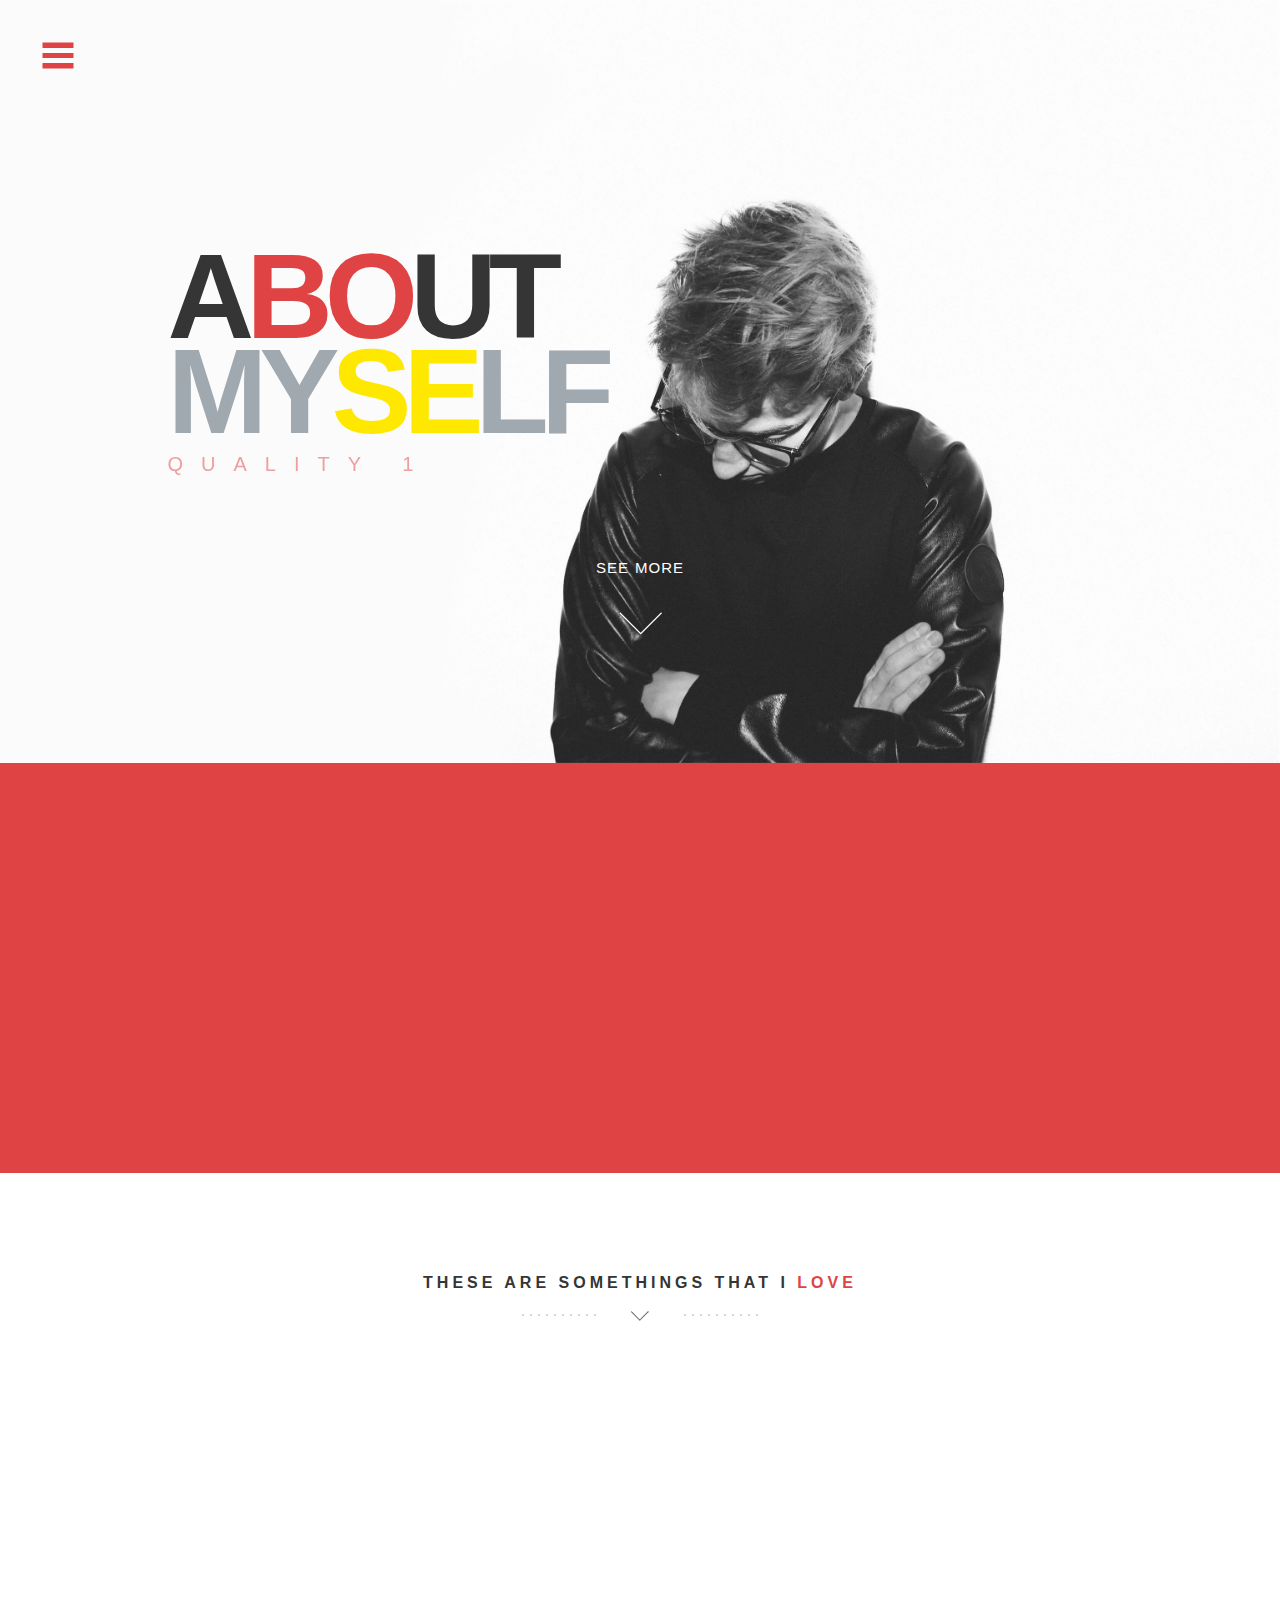
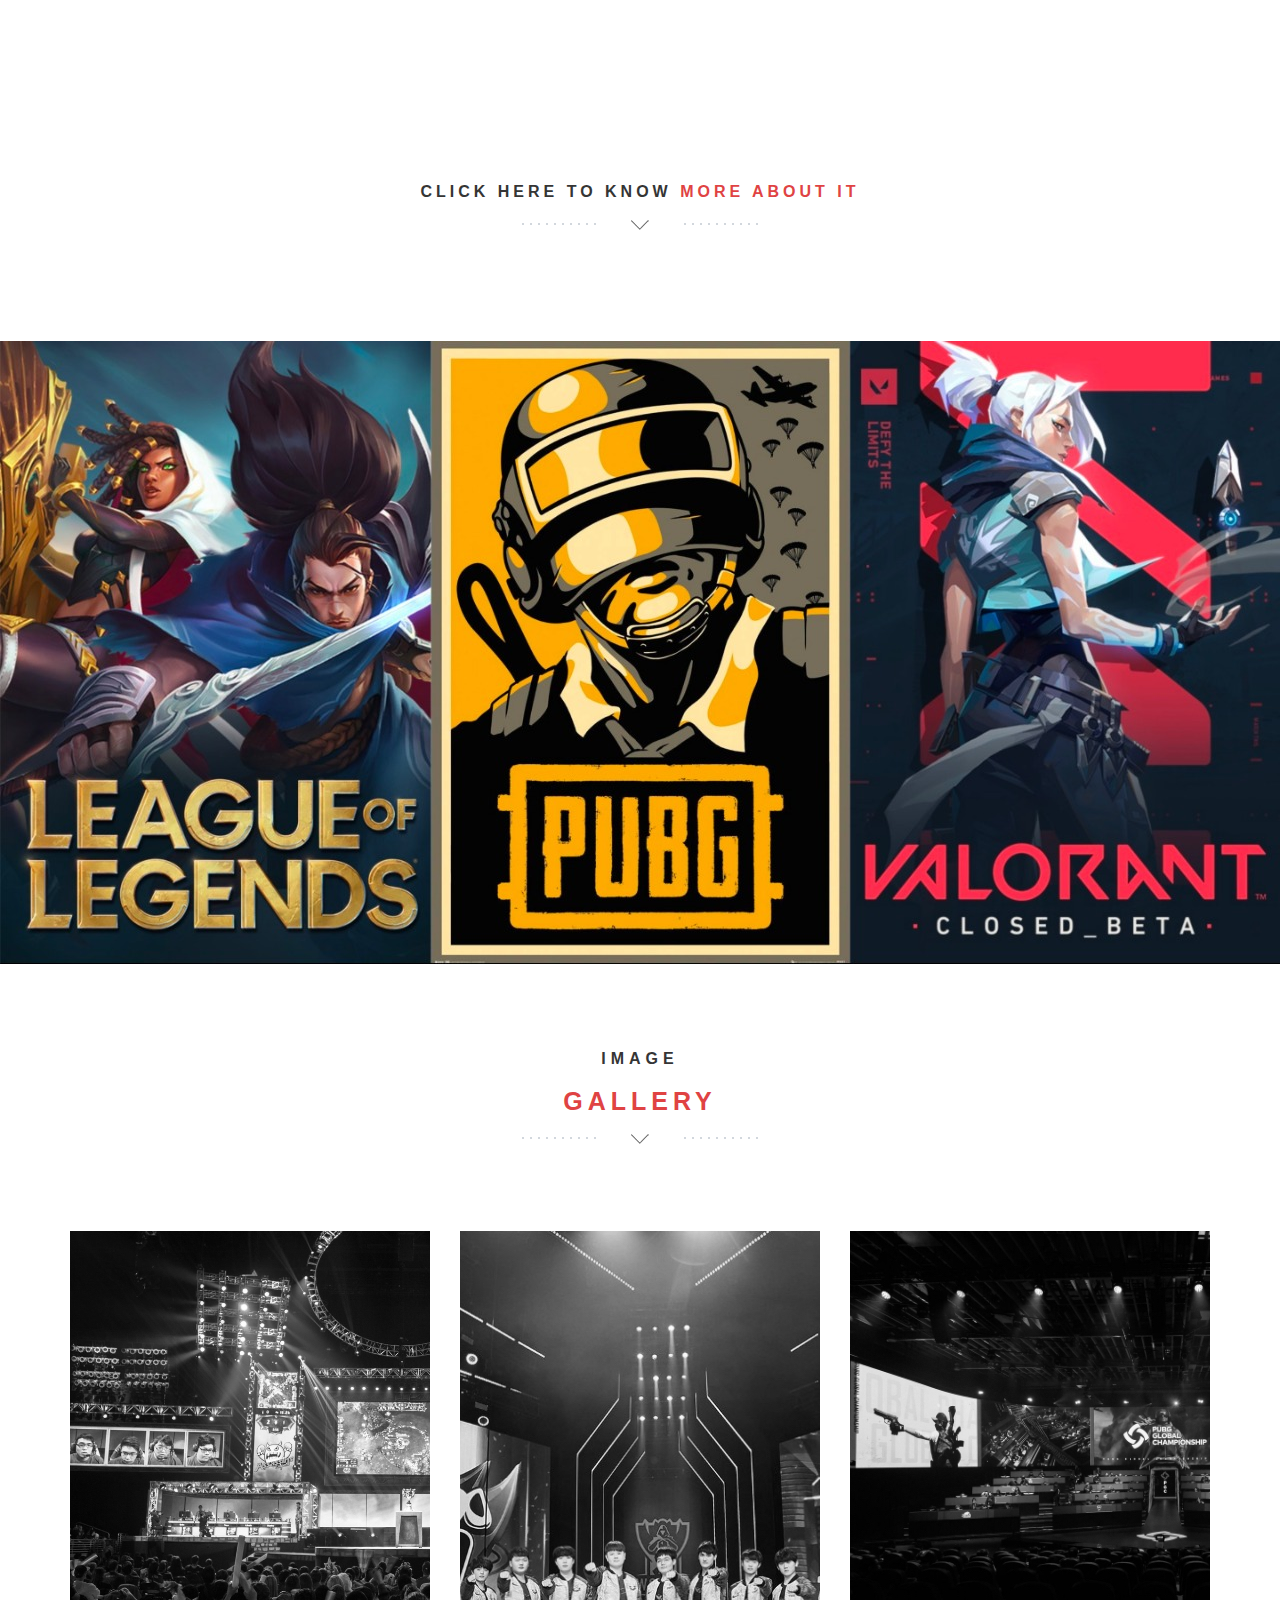
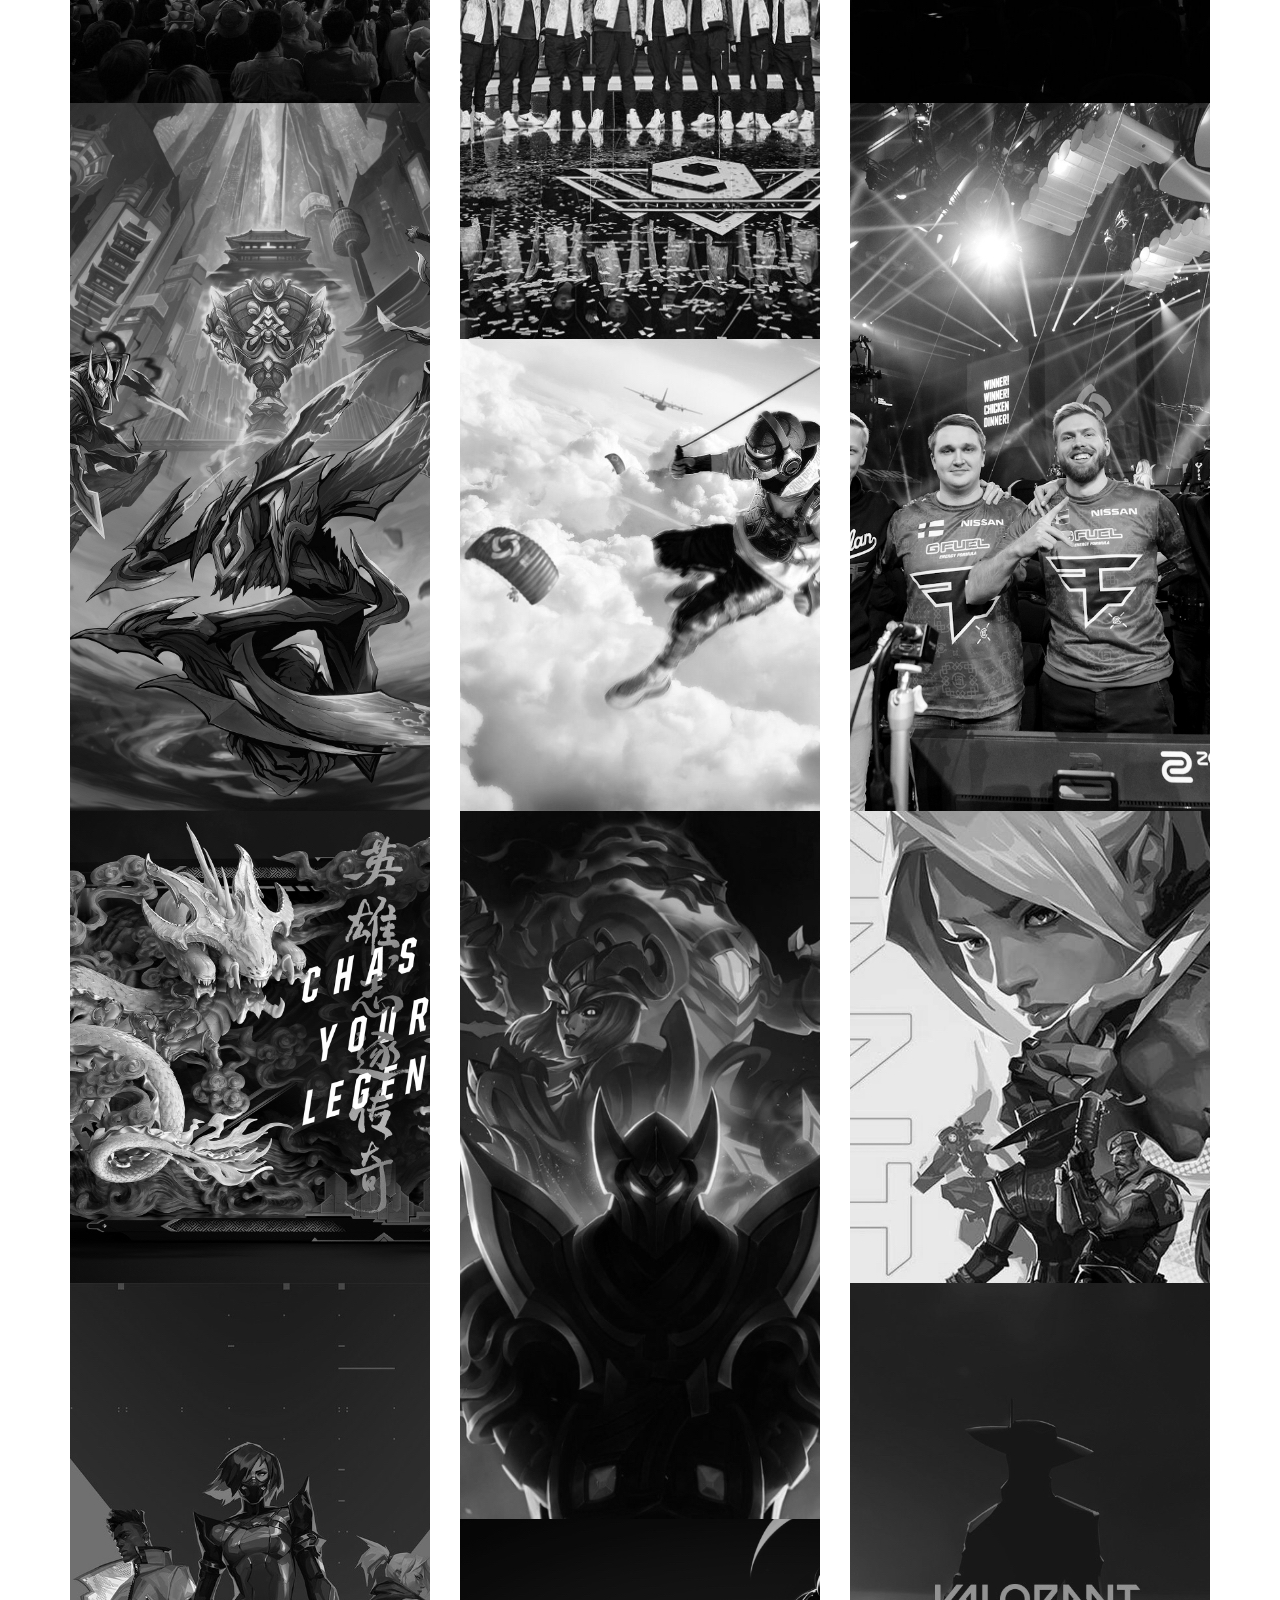
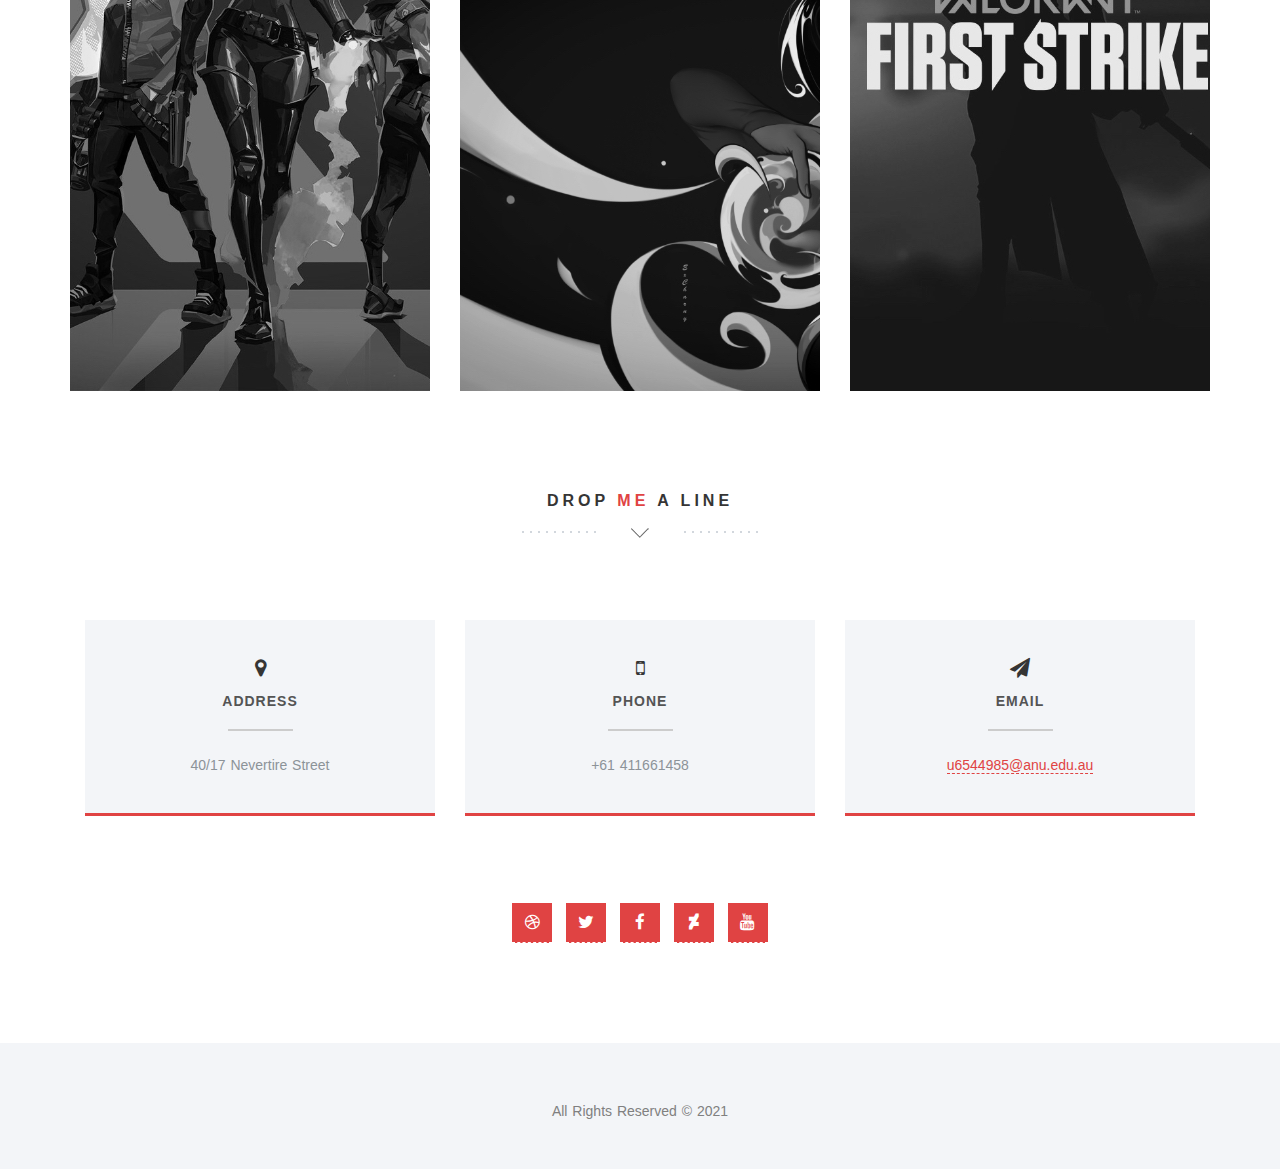
==== commit 837d9083: "a" ====
--- a/index.html
+++ b/index.html
@@ -126,7 +126,7 @@
             </div>
             <div class="row">
               <div class="col-md-12">
-          <div class="services">
+          <div class="services" id="myhobbies">
           <!-- Service Box 1 -->
                   <div class="col-md-4 wp2 item">
                     <div class="icon">
@@ -164,7 +164,8 @@
           </div>
                   <div class="clearfix"></div>
               </div>
-            </div>
+            </div><br/><br/><br/><br/>
+            <a href="basketball.html" style="text-decoration: none;"> <h1 class="arrow">Click here to know<span style="color: #E04343"> more about it</h1></a>
           </div>
         </section>
 
